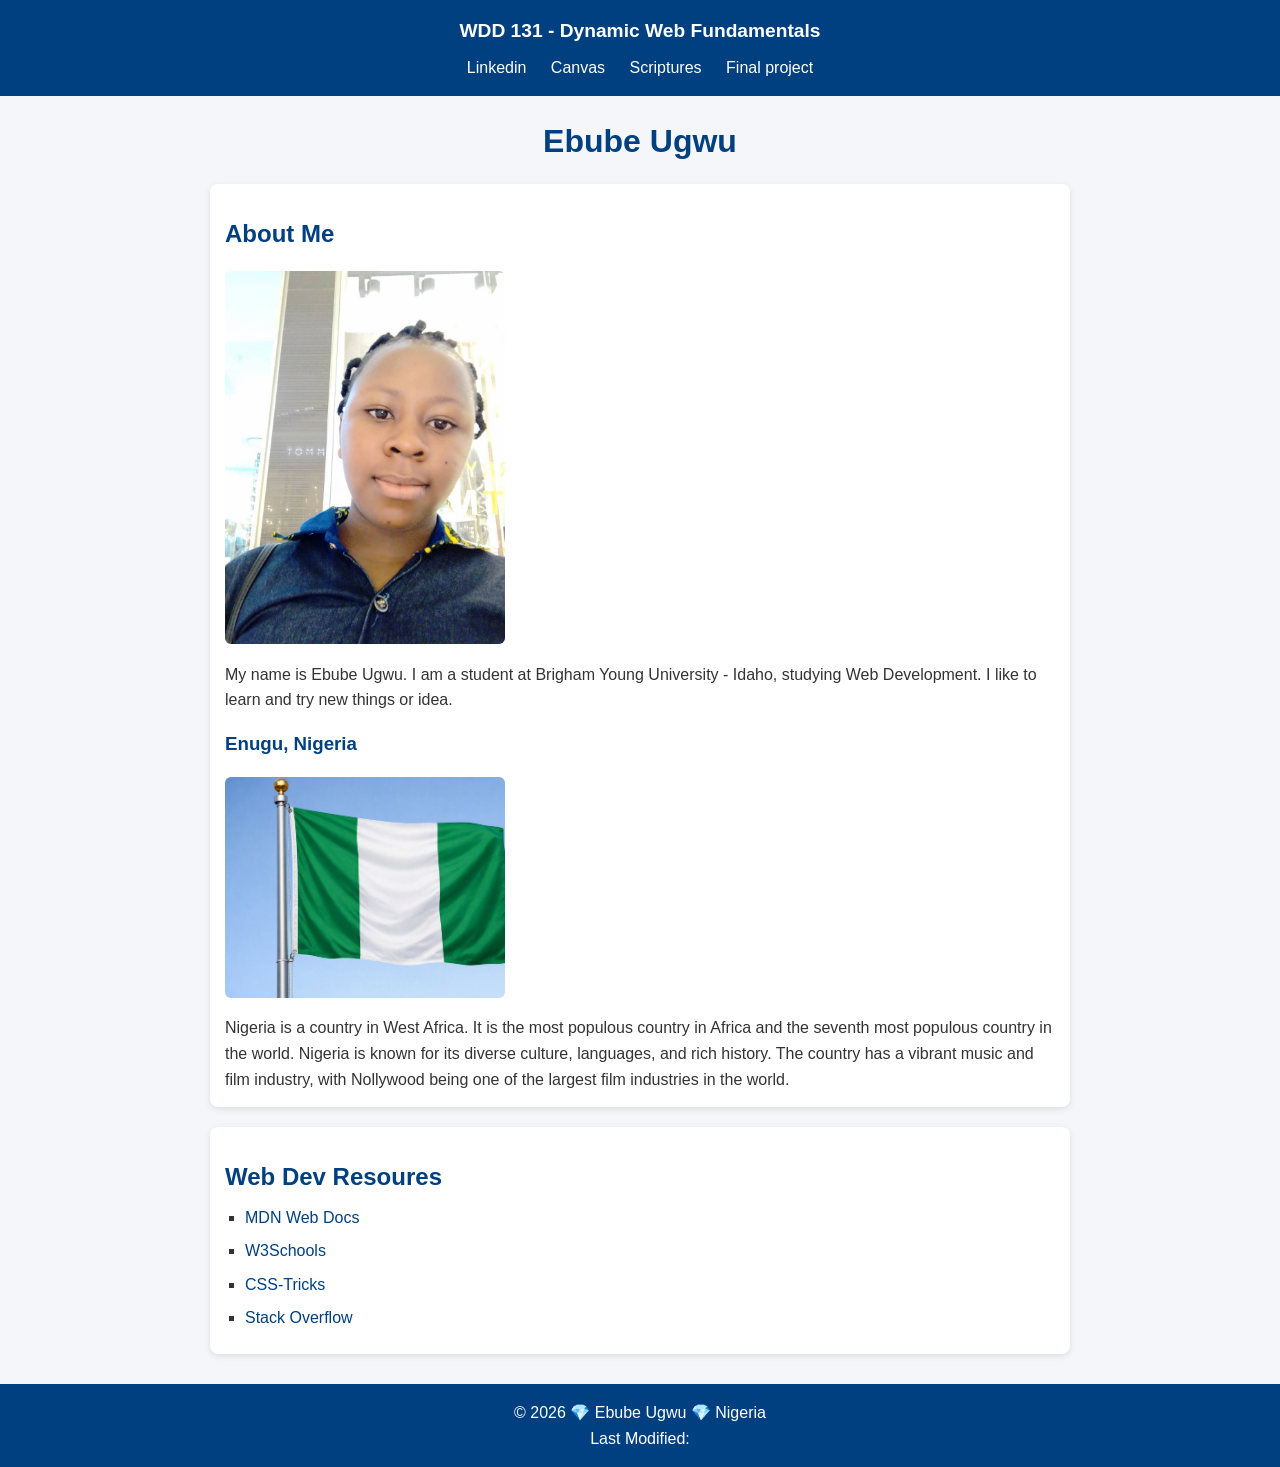
==== index.html @ 5fe44c11 "my code" ====
<!DOCTYPE html>
<html lang="en">
<head>
    <meta charset="UTF-8">
    <meta name="viewport" content="width=device-width, initial-scale=1.0">
    <title>WDD 131 - Dynamic Web Fundamentals - Ebube Ugwu</title>
    <meta name="description" content="WDD 131 - Dynamic Web Fundamentals - Ebube Ugwu - This is my personal website for projects in web development.">
    <script src="scripts/gatedates.js" defer></script>
    <link rel="stylesheet" href="styles/base.css">
</head>
<body>
    <header>
        <span id ="course_title">WDD 131 - Dynamic Web Fundamentals</span>
        <nav>
            <a href="https://linkedin.com">Linkedin</a>
            <a href="https://byupw.instructure.com/">Canvas</a>
            <a href="https://www.churchofjesuschrist.org/study/scriptures">Scriptures</a>   
            <a href="placeholder">Final project</a>
        </nav>
    </header>
    <main>
        <h1>Ebube Ugwu</h1>
        <div class="cards-container">

            <section class="card">
                <h2>About Me</h2>
                <img src="images/profile.jpg" alt="" width="280">
                <p>My name is Ebube Ugwu. I am a student at Brigham Young University - Idaho, studying Web Development. I  like to learn and try new things or idea.</p>
                <h3>Enugu, Nigeria</h3>
                <img src="images/nigeria.jpg" alt="" width="280">
                <p>Nigeria is a country in West Africa. It is the most populous country in Africa and the seventh most populous country in the world. Nigeria is known for its diverse culture, languages, and rich history. The country has a vibrant music and film industry, with Nollywood being one of the largest film industries in the world.</p>
            </section>
        </div>
        <section class="card">
            <h2>Web Dev Resoures</h2> 
            <ul>
                <li><a href="https://developer.mozilla.org/en-US/">MDN Web Docs</a></li>
                <li><a href="https://www.w3schools.com/">W3Schools</a></li>
                <li><a href="https://css-tricks.com/">CSS-Tricks</a></li>
                <li><a href="https://stackoverflow.com/">Stack Overflow</a></li>
            </ul>  
        </section>
    </main>
    <footer> 
        <p>
            ©
            <span id="currentyear"></span>
            💎 Ebube Ugwu 💎 Nigeria
        </p>
        <p>Last Modified: <span id="lastmodified"></span></p>
    </footer>
    
</body>
</html>
---- styles/base.css ----
/* Reset defaults */
* {
  margin: 0;
  padding: 0;
  box-sizing: border-box;
}

body {
  font-family: "Segoe UI", Arial, sans-serif;
  background-color: #f4f6f9;
  color: #333;
  line-height: 1.6;
}

/* Header */
header {
  background-color: #004080;
  color: #fff;
  padding: 1rem;
  text-align: center;
}

#course_title {
  display: block;
  font-size: 1.2rem;
  font-weight: bold;
  margin-bottom: 0.5rem;
}

nav a {
  color: #fff;
  margin: 0 10px;
  text-decoration: none;
  font-weight: 500;
}

nav a:hover {
  text-decoration: underline;
}

/* Main content */
main {
  max-width: 900px;
  margin: 20px auto;
  padding: 0 20px;
}

h1 {
  text-align: center;
  margin-bottom: 1rem;
  color: #004080;
}

h2, h3 {
  margin: 1rem 0 0.5rem;
  color: #004080;
}

/* Card styling */
.card {
  background: #fff;
  border-radius: 8px;
  padding: 15px;
  margin-bottom: 20px;
  box-shadow: 0 2px 6px rgba(0,0,0,0.1);
}

.card img {
  border-radius: 6px;
  margin: 10px 0;
  max-width: 100%;
}

/* Resource list */
ul {
  list-style-type: square;
  padding-left: 20px;
}

ul li {
  margin-bottom: 8px;
}

ul a {
  color: #004080;
  text-decoration: none;
}

ul a:hover {
  text-decoration: underline;
}

/* Footer */
footer {
  background-color: #004080;
  color: #fff;
  text-align: center;
  padding: 1rem;
  margin-top: 30px;
}
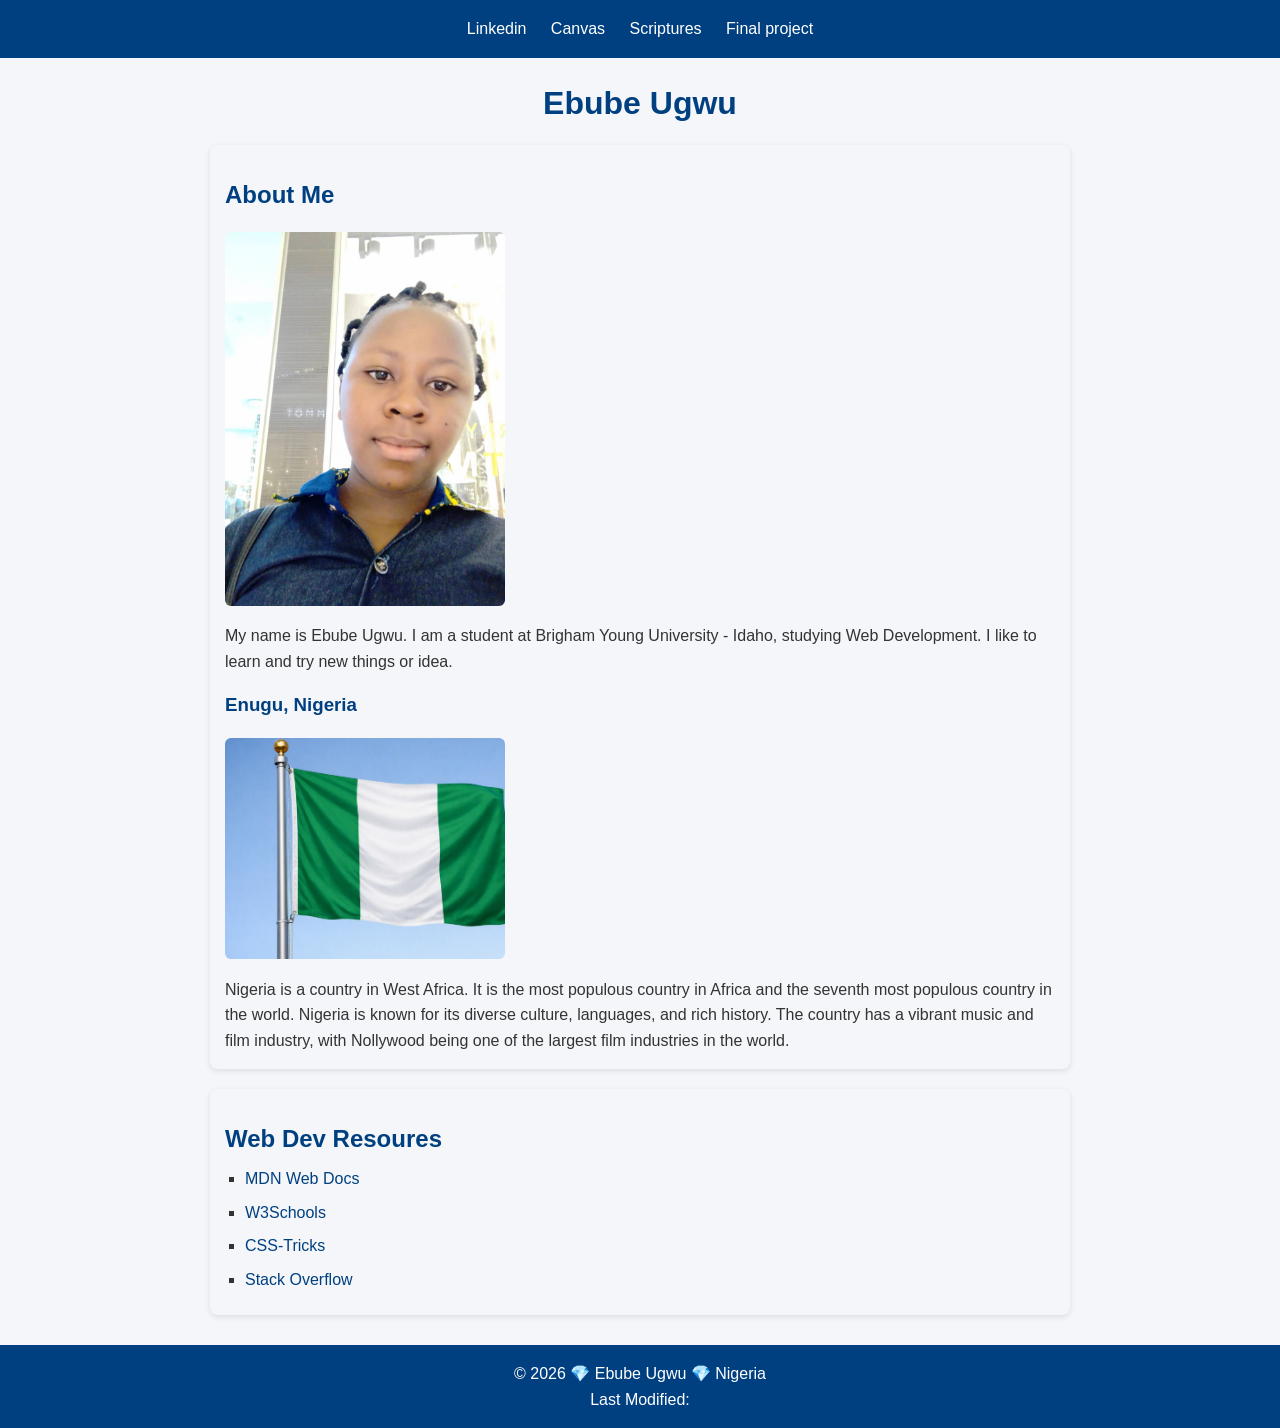
==== commit c774fccd: "made changes" ====
--- a/index.html
+++ b/index.html
@@ -10,7 +10,6 @@
 </head>
 <body>
     <header>
-        <span id ="course_title">WDD 131 - Dynamic Web Fundamentals</span>
         <nav>
             <a href="https://linkedin.com">Linkedin</a>
             <a href="https://byupw.instructure.com/">Canvas</a>
@@ -20,17 +19,20 @@
     </header>
     <main>
         <h1>Ebube Ugwu</h1>
-        <div class="cards-container">
+        <section class="card">
+            <div class="about-me">
 
-            <section class="card">
                 <h2>About Me</h2>
                 <img src="images/profile.jpg" alt="" width="280">
                 <p>My name is Ebube Ugwu. I am a student at Brigham Young University - Idaho, studying Web Development. I  like to learn and try new things or idea.</p>
+            </div>
+            <div class="country">
+                
                 <h3>Enugu, Nigeria</h3>
                 <img src="images/nigeria.jpg" alt="" width="280">
                 <p>Nigeria is a country in West Africa. It is the most populous country in Africa and the seventh most populous country in the world. Nigeria is known for its diverse culture, languages, and rich history. The country has a vibrant music and film industry, with Nollywood being one of the largest film industries in the world.</p>
-            </section>
-        </div>
+            </div>
+        </section>
         <section class="card">
             <h2>Web Dev Resoures</h2> 
             <ul>
@@ -49,6 +51,6 @@
         </p>
         <p>Last Modified: <span id="lastmodified"></span></p>
     </footer>
-    
+
 </body>
 </html>
--- a/styles/base.css
+++ b/styles/base.css
@@ -58,7 +58,6 @@
 
 /* Card styling */
 .card {
-  background: #fff;
   border-radius: 8px;
   padding: 15px;
   margin-bottom: 20px;
